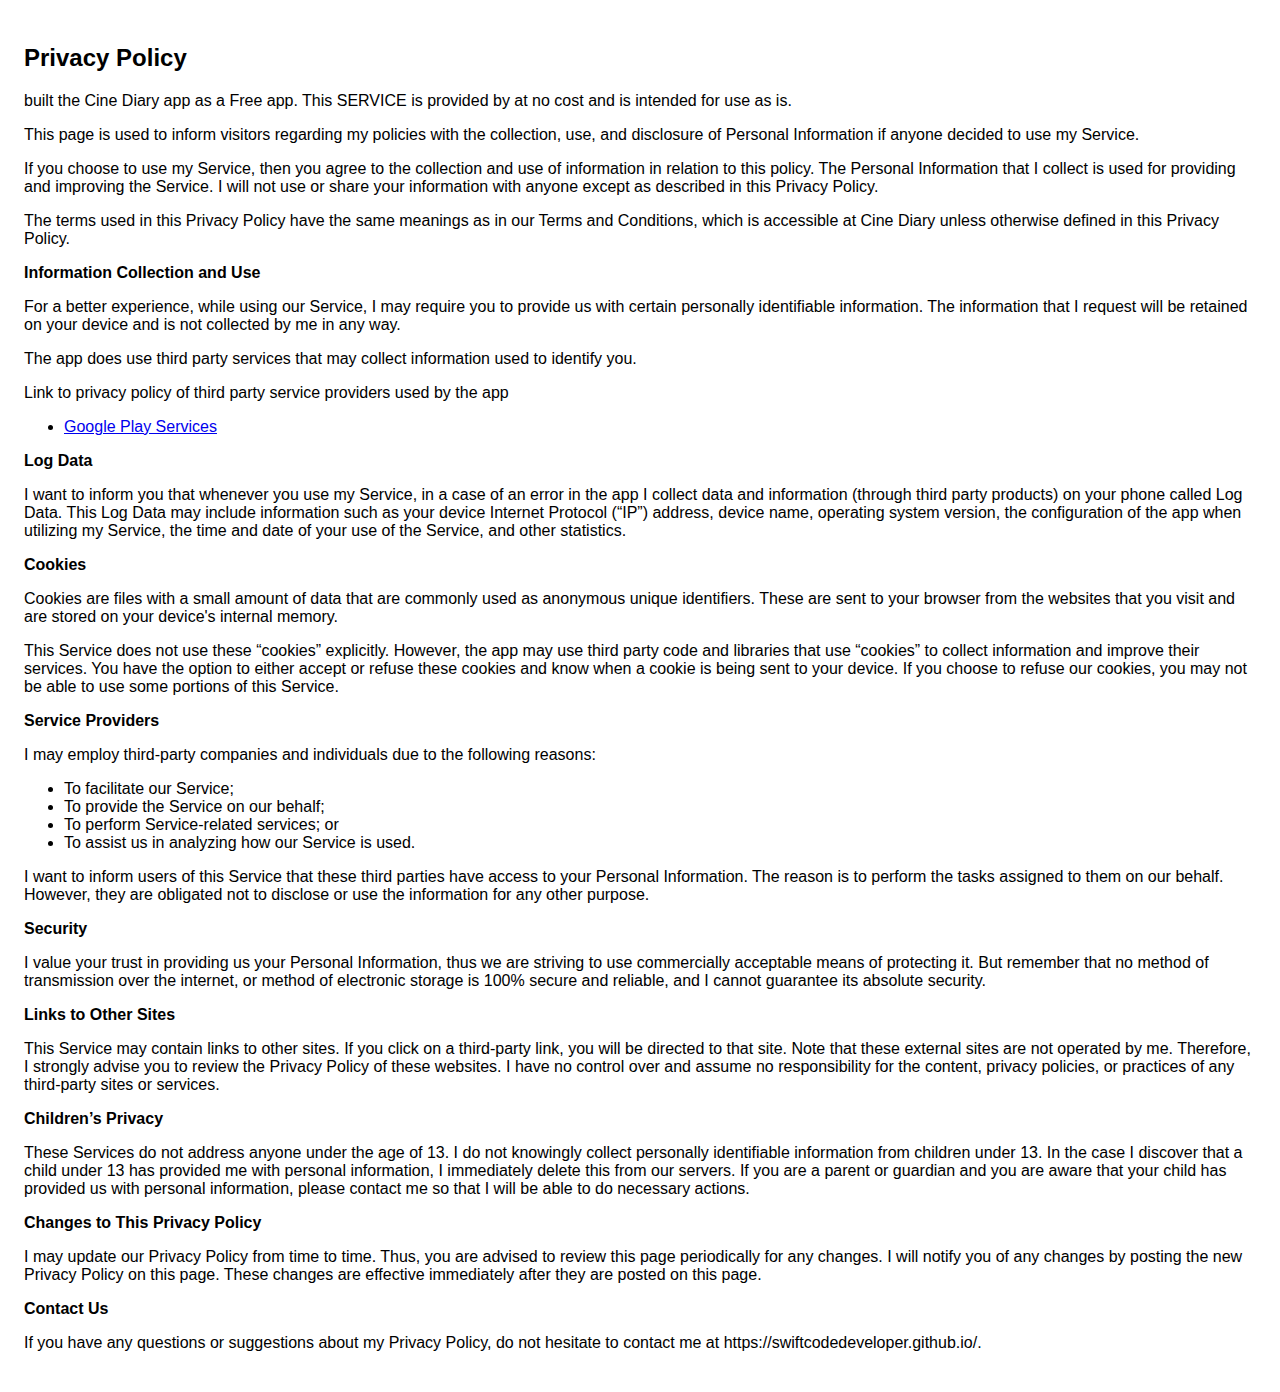
==== cine/index.html @ 00e1fb70 "cine diary added" ====
<!DOCTYPE html>
    <html>
    <head>
      <meta charset='utf-8'>
      <meta name='viewport' content='width=device-width'>
      <title>Privacy Policy</title>
      <style> body { font-family: 'Helvetica Neue', Helvetica, Arial, sans-serif; padding:1em; } </style>
    </head>
    <body>
    <h2>Privacy Policy</h2> <p>
                     built the Cine Diary app as
                    a Free app. This SERVICE is provided by
                     at no cost and is intended for
                    use as is.
                  </p> <p>
                    This page is used to inform visitors regarding
                    my policies with the collection, use, and
                    disclosure of Personal Information if anyone decided to use
                    my Service.
                  </p> <p>
                    If you choose to use my Service, then you agree
                    to the collection and use of information in relation to this
                    policy. The Personal Information that I collect is
                    used for providing and improving the Service.
                    I will not use or share your
                    information with anyone except as described in this Privacy
                    Policy.
                  </p> <p>
                    The terms used in this Privacy Policy have the same meanings
                    as in our Terms and Conditions, which is accessible at
                    Cine Diary unless otherwise defined in this Privacy
                    Policy.
                  </p> <p><strong>Information Collection and Use</strong></p> <p>
                    For a better experience, while using our Service,
                    I may require you to provide us with certain
                    personally identifiable information. The
                    information that I request will be
                    retained on your device and is not collected by me in any way.
                  </p> <p>
                    The app does use third party services that may collect
                    information used to identify you.
                  </p> <div><p>
                      Link to privacy policy of third party service providers
                      used by the app
                    </p> <ul><li><a href="https://www.google.com/policies/privacy/" target="_blank">Google Play Services</a></li><!----><!----><!----><!----><!----><!----><!----><!----><!----><!----></ul></div> <p><strong>Log Data</strong></p> <p>
                    I want to inform you that whenever
                    you use my Service, in a case of an error in the
                    app I collect data and information (through third
                    party products) on your phone called Log Data. This Log Data
                    may include information such as your device Internet
                    Protocol (“IP”) address, device name, operating system
                    version, the configuration of the app when utilizing
                    my Service, the time and date of your use of the
                    Service, and other statistics.
                  </p> <p><strong>Cookies</strong></p> <p>
                    Cookies are files with a small amount of data that are
                    commonly used as anonymous unique identifiers. These are
                    sent to your browser from the websites that you visit and
                    are stored on your device's internal memory.
                  </p> <p>
                    This Service does not use these “cookies” explicitly.
                    However, the app may use third party code and libraries that
                    use “cookies” to collect information and improve their
                    services. You have the option to either accept or refuse
                    these cookies and know when a cookie is being sent to your
                    device. If you choose to refuse our cookies, you may not be
                    able to use some portions of this Service.
                  </p> <p><strong>Service Providers</strong></p> <p>
                    I may employ third-party companies
                    and individuals due to the following reasons:
                  </p> <ul><li>To facilitate our Service;</li> <li>To provide the Service on our behalf;</li> <li>To perform Service-related services; or</li> <li>To assist us in analyzing how our Service is used.</li></ul> <p>
                    I want to inform users of this
                    Service that these third parties have access to your
                    Personal Information. The reason is to perform the tasks
                    assigned to them on our behalf. However, they are obligated
                    not to disclose or use the information for any other
                    purpose.
                  </p> <p><strong>Security</strong></p> <p>
                    I value your trust in providing us
                    your Personal Information, thus we are striving to use
                    commercially acceptable means of protecting it. But remember
                    that no method of transmission over the internet, or method
                    of electronic storage is 100% secure and reliable, and
                    I cannot guarantee its absolute security.
                  </p> <p><strong>Links to Other Sites</strong></p> <p>
                    This Service may contain links to other sites. If you click
                    on a third-party link, you will be directed to that site.
                    Note that these external sites are not operated by
                    me. Therefore, I strongly advise you to
                    review the Privacy Policy of these websites.
                    I have no control over and assume no
                    responsibility for the content, privacy policies, or
                    practices of any third-party sites or services.
                  </p> <p><strong>Children’s Privacy</strong></p> <p>
                    These Services do not address anyone under the age of 13.
                    I do not knowingly collect personally
                    identifiable information from children under 13. In the case
                    I discover that a child under 13 has provided
                    me with personal information,
                    I immediately delete this from our servers. If you
                    are a parent or guardian and you are aware that your child
                    has provided us with personal information, please contact
                    me so that I will be able to do
                    necessary actions.
                  </p> <p><strong>Changes to This Privacy Policy</strong></p> <p>
                    I may update our Privacy Policy from
                    time to time. Thus, you are advised to review this page
                    periodically for any changes. I will
                    notify you of any changes by posting the new Privacy Policy
                    on this page. These changes are effective immediately after
                    they are posted on this page.
                  </p> <p><strong>Contact Us</strong></p> <p>
                    If you have any questions or suggestions about
                    my Privacy Policy, do not hesitate to contact
                    me at https://swiftcodedeveloper.github.io/.
                  </p> 
    </body>
    </html>
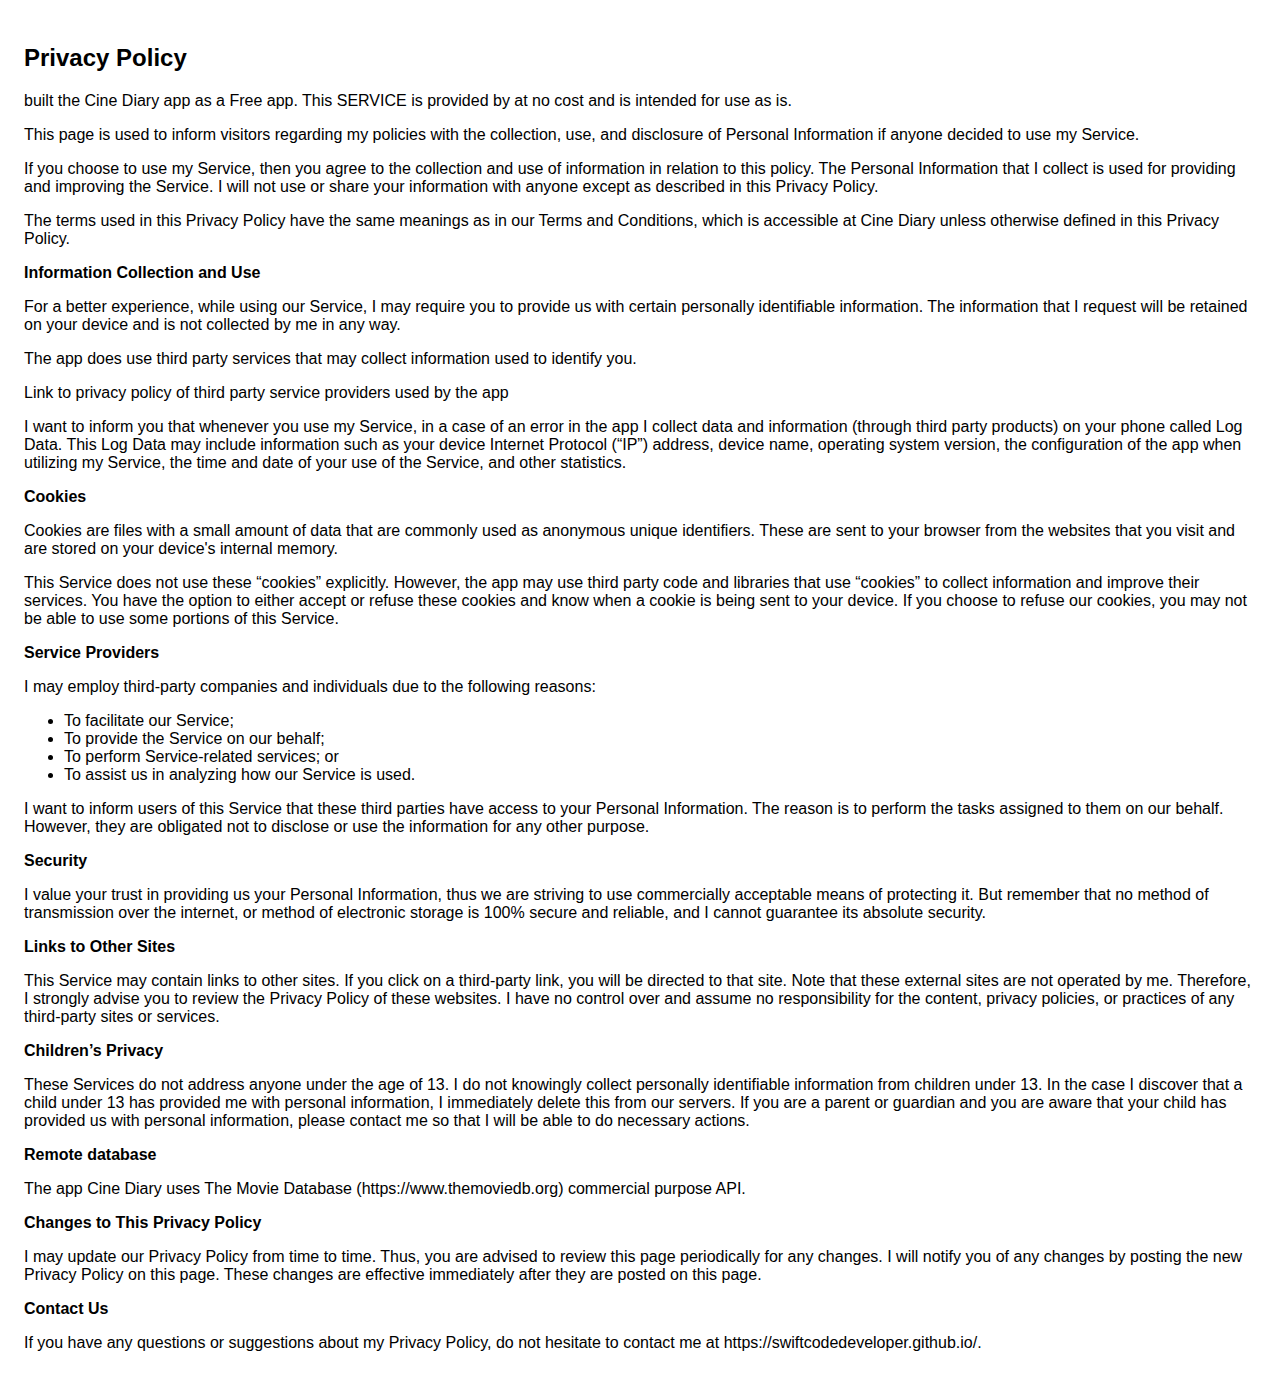
==== commit 3ecd13fc: "cine diary added" ====
--- a/cine/index.html
+++ b/cine/index.html
@@ -42,7 +42,7 @@
                   </p> <div><p>
                       Link to privacy policy of third party service providers
                       used by the app
-                    </p> <ul><li><a href="https://www.google.com/policies/privacy/" target="_blank">Google Play Services</a></li><!----><!----><!----><!----><!----><!----><!----><!----><!----><!----></ul></div> <p><strong>Log Data</strong></p> <p>
+                    </p><p>
                     I want to inform you that whenever
                     you use my Service, in a case of an error in the
                     app I collect data and information (through third
@@ -102,6 +102,11 @@
                     has provided us with personal information, please contact
                     me so that I will be able to do
                     necessary actions.
+
+                    <p><strong>Remote database</strong></p> <p>
+                      The app Cine Diary uses The Movie Database (https://www.themoviedb.org) commercial purpose API.
+                    </p>
+                    
                   </p> <p><strong>Changes to This Privacy Policy</strong></p> <p>
                     I may update our Privacy Policy from
                     time to time. Thus, you are advised to review this page
@@ -109,7 +114,11 @@
                     notify you of any changes by posting the new Privacy Policy
                     on this page. These changes are effective immediately after
                     they are posted on this page.
-                  </p> <p><strong>Contact Us</strong></p> <p>
+                  </p> 
+
+                  
+
+                  <p><strong>Contact Us</strong></p> <p>
                     If you have any questions or suggestions about
                     my Privacy Policy, do not hesitate to contact
                     me at https://swiftcodedeveloper.github.io/.
